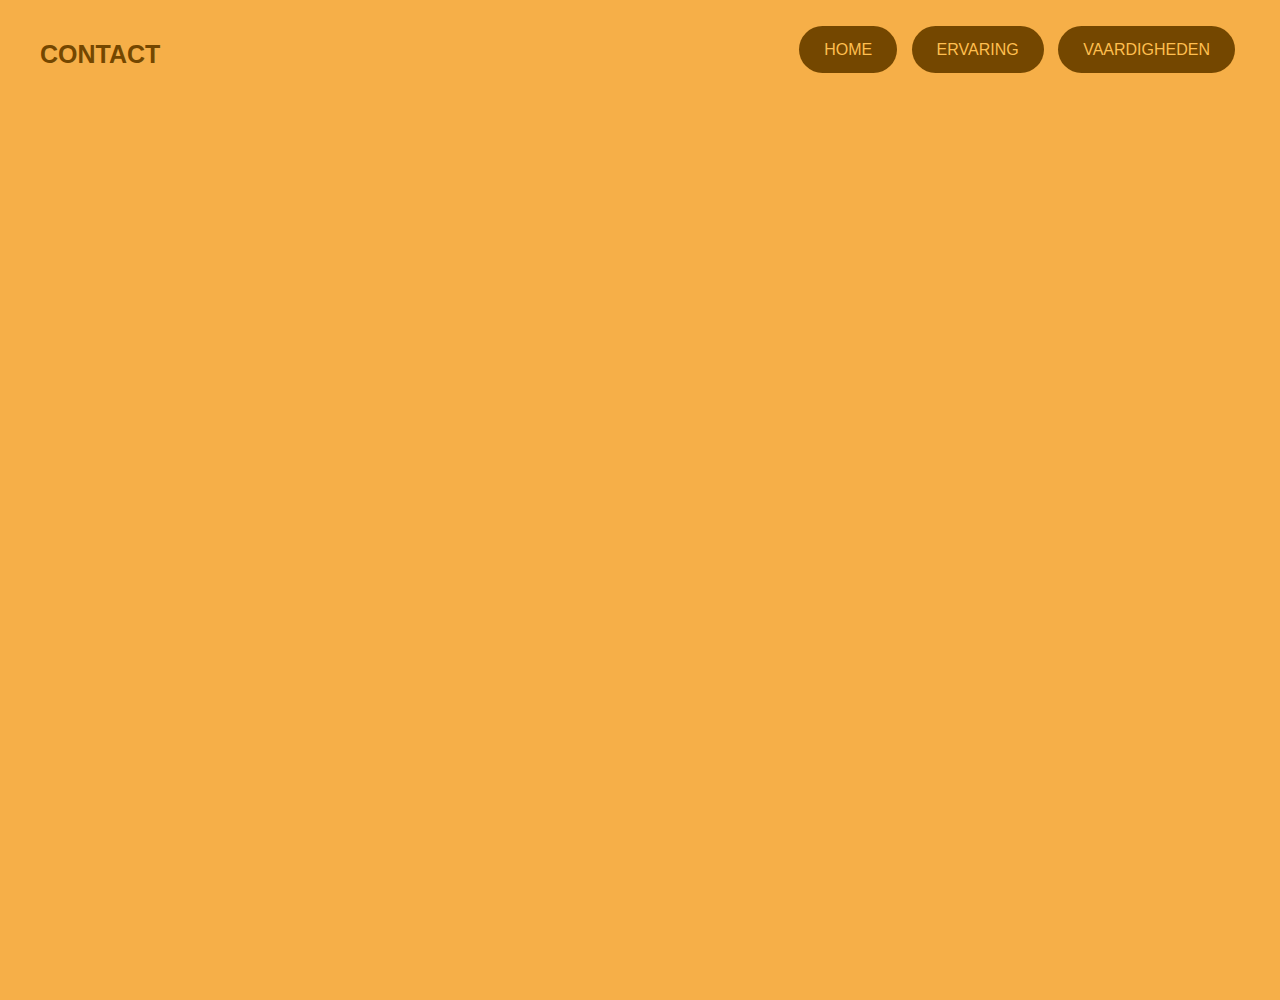
==== paginas/contact.html @ a5740758 "pagina's" ====
<!DOCTYPE html>
<html lang="en">
	<head>
		<meta charset="UTF-8" />
		<meta name="viewport" content="width=device-width, initial-scale=1.0" />
		<title>CV</title>
		<link rel="stylesheet" href="/css/style-2.css" />
	</head>
	<body>
		<div class="wrapper">
			<div id="grid">
				<p></p>
				<p></p>
				<p></p>
				<p></p>
				<p></p>
				<p></p>
				<p></p>
				<p></p>
				<p></p>
				<p></p>
				<p></p>
				<p></p>
			</div>
			<header>
				<h1>CONTACT</h1>
				<nav>
					<ul>
						<li><a href="/index.html" class="button">HOME</a></li>
						<li>
							<a href="/paginas/ervaring.html" class="button">ERVARING</a>
						</li>
						<li>
							<a href="/paginas/vaardigheden.html" class="button"
								>VAARDIGHEDEN</a
							>
						</li>
					</ul>
				</nav>
			</header>
		</div>
	</body>
</html>
---- css/style-2.css ----
@import url("https://fonts.googleapis.com/css2?family=Noto+Sans+JP:wght@100..900&display=swap");

body {
	background-color: #f6af48;
	margin: 0;
	font-family: "Noto", sans-serif;
}
.wrapper {
	width: 1200px;

	margin: 0 auto;
	display: grid;
	grid-template-columns: repeat(12, 1fr);
	grid-template-rows: repeat(10, minmax(100px, auto));
	position: relative;
}
#grid {
	grid-template-columns: repeat(12, 1fr);
	width: 100%;
	height: 100%;
	position: absolute;
	display: none;
}
#grid p {
	border: 1px solid #000;
	margin: 0;
	opacity: 0.2;
}
header {
	grid-column: 1/13;

	display: grid;
}
header h1 {
	font-size: 25px;
	margin-left: 0px;
	margin-top: 40px;
	margin-bottom: 10px;
	color: #744700;
	text-align: left;
}
header nav {
	grid-column: 10/13;
	align-self: center;
}
header nav ul {
	margin-right: 5px;
	padding: 0;
	float: right;
}
header nav li {
	display: inline;
	padding-left: 10px;
}
header nav li a {
	color: #ffbf4f;
	text-decoration: none;
}
.button {
	background-color: #744700;
	padding: 15px 25px;
	border-radius: 30px;
	text-decoration: none;
}
a:hover {
	background-color: #005b96;
	color: aliceblue;
}
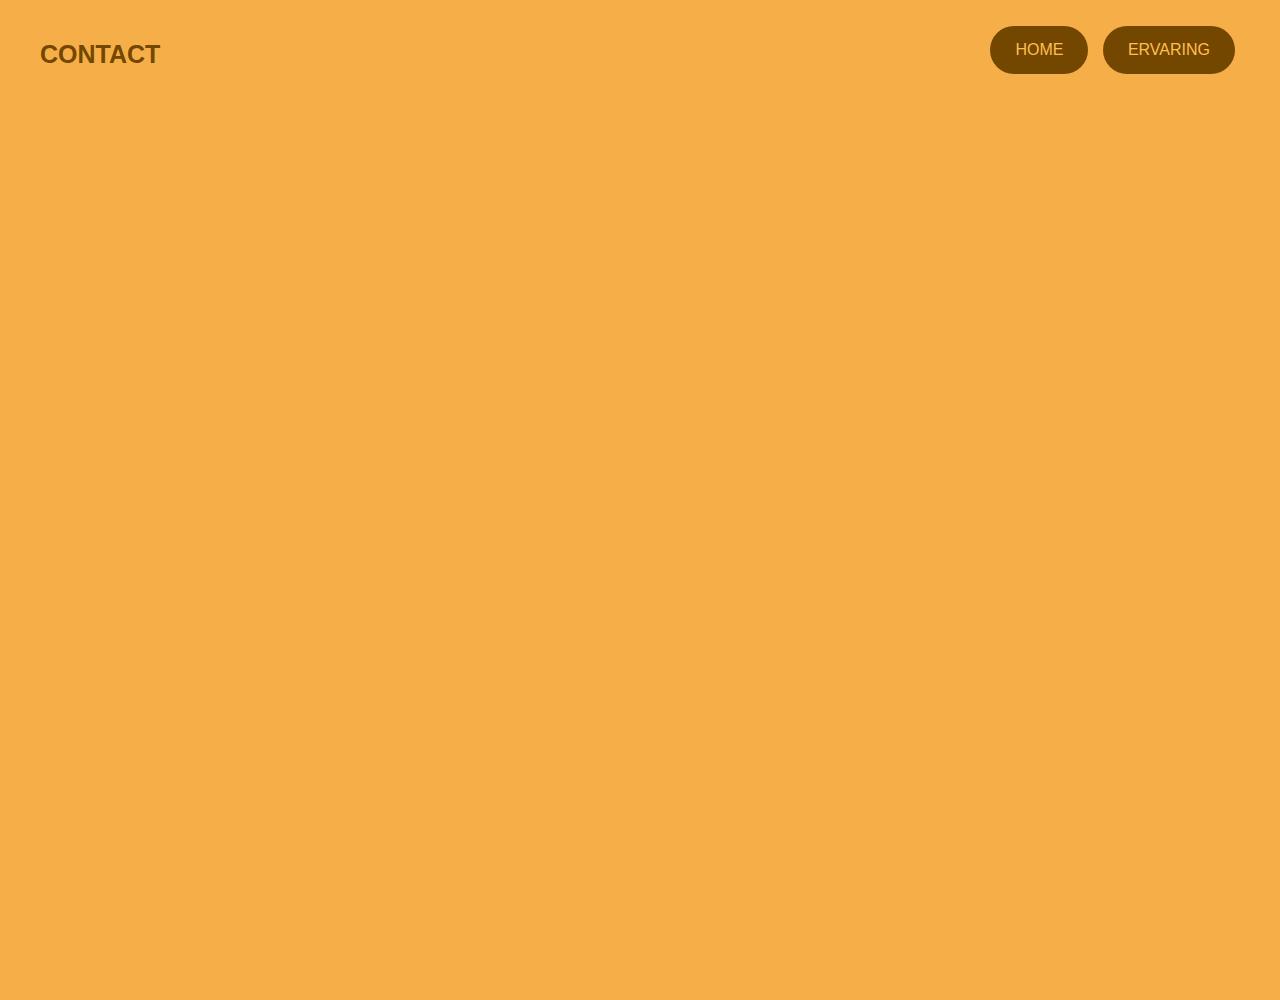
==== commit 1ff26c54: "contact en ervaring en styles-2 pagina erbij" ====
--- a/paginas/contact.html
+++ b/paginas/contact.html
@@ -30,11 +30,6 @@
 						<li>
 							<a href="/paginas/ervaring.html" class="button">ERVARING</a>
 						</li>
-						<li>
-							<a href="/paginas/vaardigheden.html" class="button"
-								>VAARDIGHEDEN</a
-							>
-						</li>
 					</ul>
 				</nav>
 			</header>
--- a/css/style-2.css
+++ b/css/style-2.css
@@ -55,6 +55,9 @@
 header nav li a {
 	color: #ffbf4f;
 	text-decoration: none;
+	transition: background-color 0.6s, transform 0.6s;
+	transition-timing-function: ease-in-out;
+	display: inline-block;
 }
 .button {
 	background-color: #744700;
@@ -62,7 +65,8 @@
 	border-radius: 30px;
 	text-decoration: none;
 }
-a:hover {
+header nav li a:hover {
 	background-color: #005b96;
 	color: aliceblue;
+	transform: scale(90%);
 }
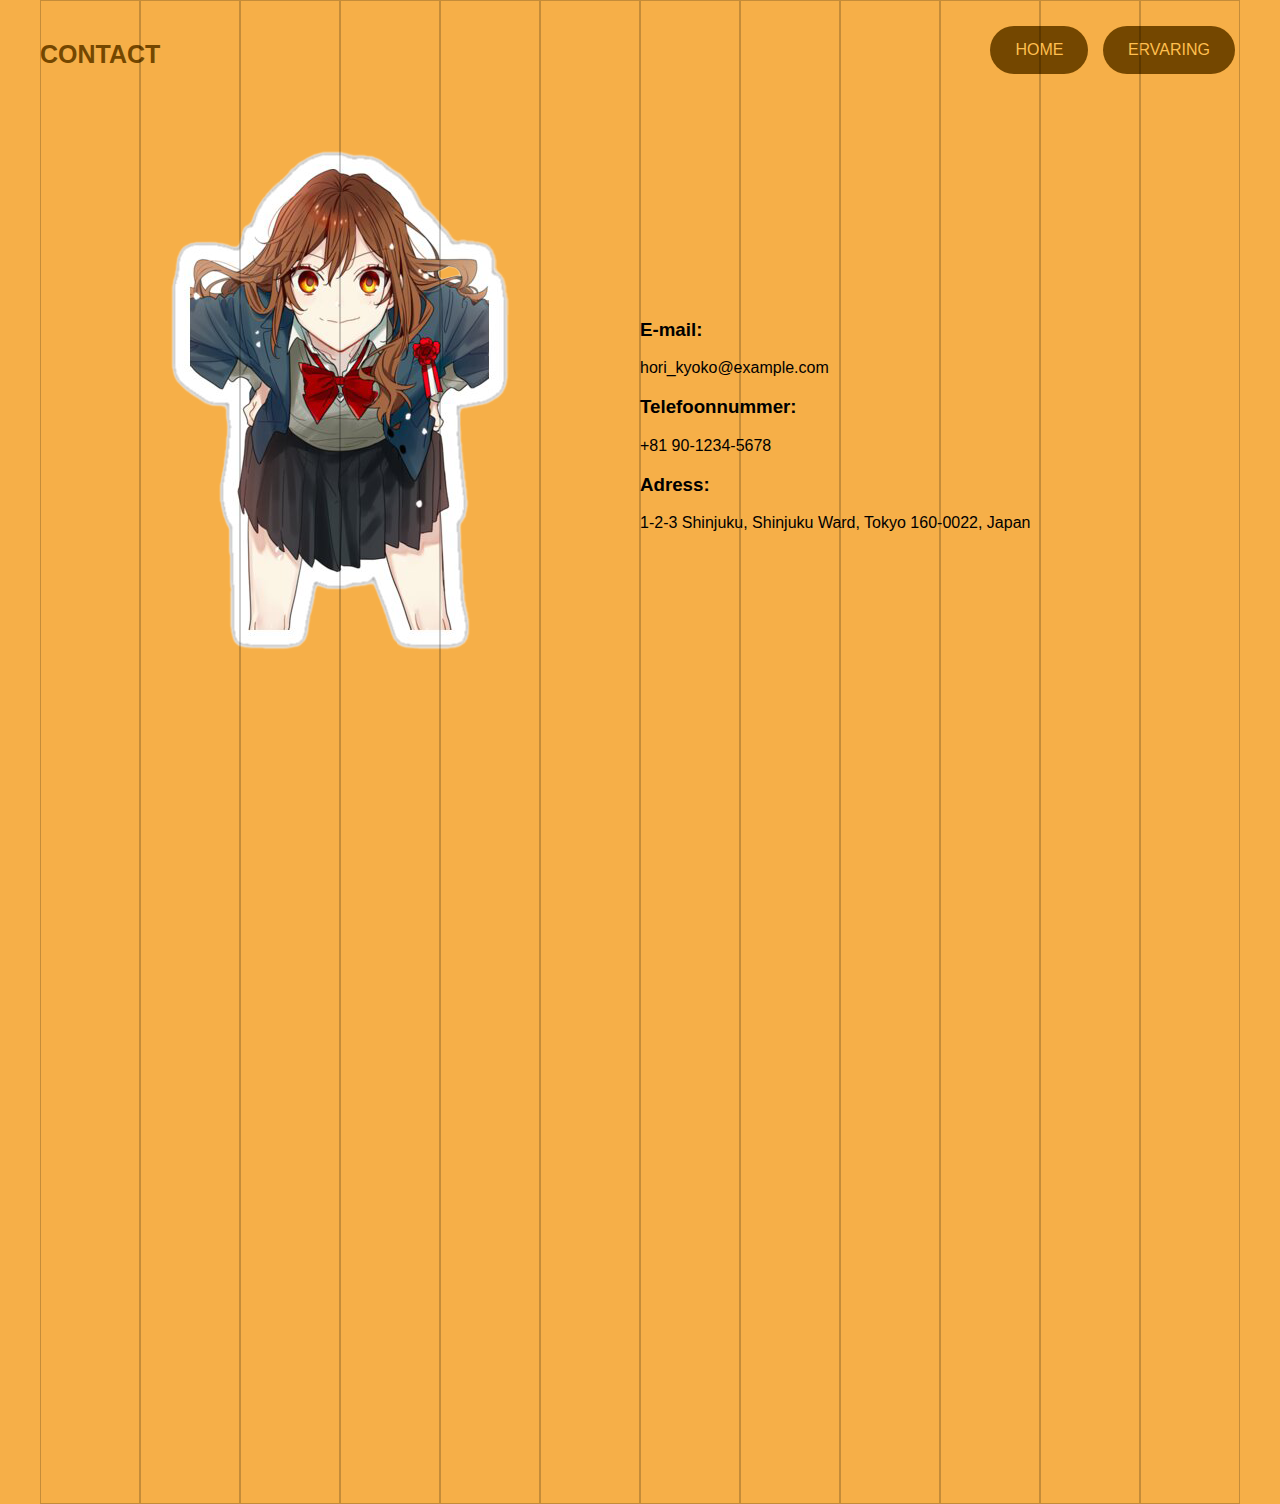
==== commit 8017d62a: "contact klaar" ====
--- a/paginas/contact.html
+++ b/paginas/contact.html
@@ -33,6 +33,17 @@
 					</ul>
 				</nav>
 			</header>
+			<div class="contact-img">
+				<img src="/images/sticker5.png" alt="" />
+			</div>
+			<div class="contact">
+				<h3>E-mail:</h3>
+				<p>hori_kyoko@example.com</p>
+				<h3>Telefoonnummer:</h3>
+				<p>+81 90-1234-5678</p>
+				<h3>Adress:</h3>
+				<p>1-2-3 Shinjuku, Shinjuku Ward, Tokyo 160-0022, Japan</p>
+			</div>
 		</div>
 	</body>
 </html>
--- a/css/style-2.css
+++ b/css/style-2.css
@@ -19,7 +19,7 @@
 	width: 100%;
 	height: 100%;
 	position: absolute;
-	display: none;
+	display: grid;
 }
 #grid p {
 	border: 1px solid #000;
@@ -31,14 +31,7 @@
 
 	display: grid;
 }
-header h1 {
-	font-size: 25px;
-	margin-left: 0px;
-	margin-top: 40px;
-	margin-bottom: 10px;
-	color: #744700;
-	text-align: left;
-}
+
 header nav {
 	grid-column: 10/13;
 	align-self: center;
@@ -53,8 +46,6 @@
 	padding-left: 10px;
 }
 header nav li a {
-	color: #ffbf4f;
-	text-decoration: none;
 	transition: background-color 0.6s, transform 0.6s;
 	transition-timing-function: ease-in-out;
 	display: inline-block;
@@ -64,9 +55,127 @@
 	padding: 15px 25px;
 	border-radius: 30px;
 	text-decoration: none;
+	color: #ffbf4f;
+	text-decoration: none;
 }
 header nav li a:hover {
 	background-color: #005b96;
 	color: aliceblue;
 	transform: scale(90%);
 }
+.ervaring-1 {
+	grid-column: 2/7;
+	align-self: center;
+}
+.stickers-1 {
+	grid-column: 8/12;
+}
+.stickers-1 img {
+	width: 80%;
+}
+.stickers-2 {
+	grid-column: 2/6;
+}
+.stickers-2 img {
+	width: 80%;
+}
+.ervaring-2 {
+	grid-column: 7/12;
+	align-self: center;
+}
+.ervaring-3 {
+	grid-column: 2/7;
+	align-self: center;
+}
+h1 {
+	font-size: 25px;
+	margin-left: 0px;
+	margin-top: 40px;
+	margin-bottom: 10px;
+	color: #744700;
+	text-align: left;
+}
+.tussentitel {
+	grid-column: 1/13;
+}
+.talen {
+	grid-column: 2/7;
+}
+
+.vaardigheid {
+	display: flex;
+	align-items: center;
+	margin-left: -10px;
+	padding: 10px;
+}
+.vaardigheid-2 {
+	display: flex;
+	align-items: center;
+	margin-left: -10px;
+
+	padding: 10px;
+}
+
+.vaardigheid h3 {
+	margin: 0;
+	padding-right: 20px;
+}
+.ict {
+	grid-column: 2/7;
+}
+.circle {
+	width: 30px;
+	height: 30px;
+	border-radius: 50px;
+	display: flex;
+	margin-left: 15px;
+	justify-content: center;
+	background-color: #005b96;
+	animation-name: animatie;
+	animation-duration: 4s;
+	animation-iteration-count: infinite;
+	animation-timing-function: ease-in-out;
+}
+@keyframes animatie {
+	from {
+		background-color: #005b96;
+		transform: translateX(0) rotate(0deg);
+	}
+
+	to {
+		background-color: #005b96;
+		transform: translateX(300px) rotate(360deg);
+	}
+}
+.ranking {
+	display: flex;
+	align-items: center;
+
+	padding: 10px;
+	margin-left: 90px;
+}
+.ranking p {
+	margin: 0;
+	padding-right: 270px;
+}
+h3 {
+	font-weight: 550;
+}
+.nav ul li a {
+	transition: background-color 0.6s, transform 0.6s;
+	transition-timing-function: ease-in-out;
+	display: inline-block;
+}
+.nav li a:hover {
+	background-color: #005b96;
+	color: aliceblue;
+	transform: scale(90%);
+}
+.contact {
+	margin-top: 200px;
+	border-radius: 20px;
+	grid-column: 7/12;
+}
+.contact-img {
+	grid-column: 1/6;
+}
